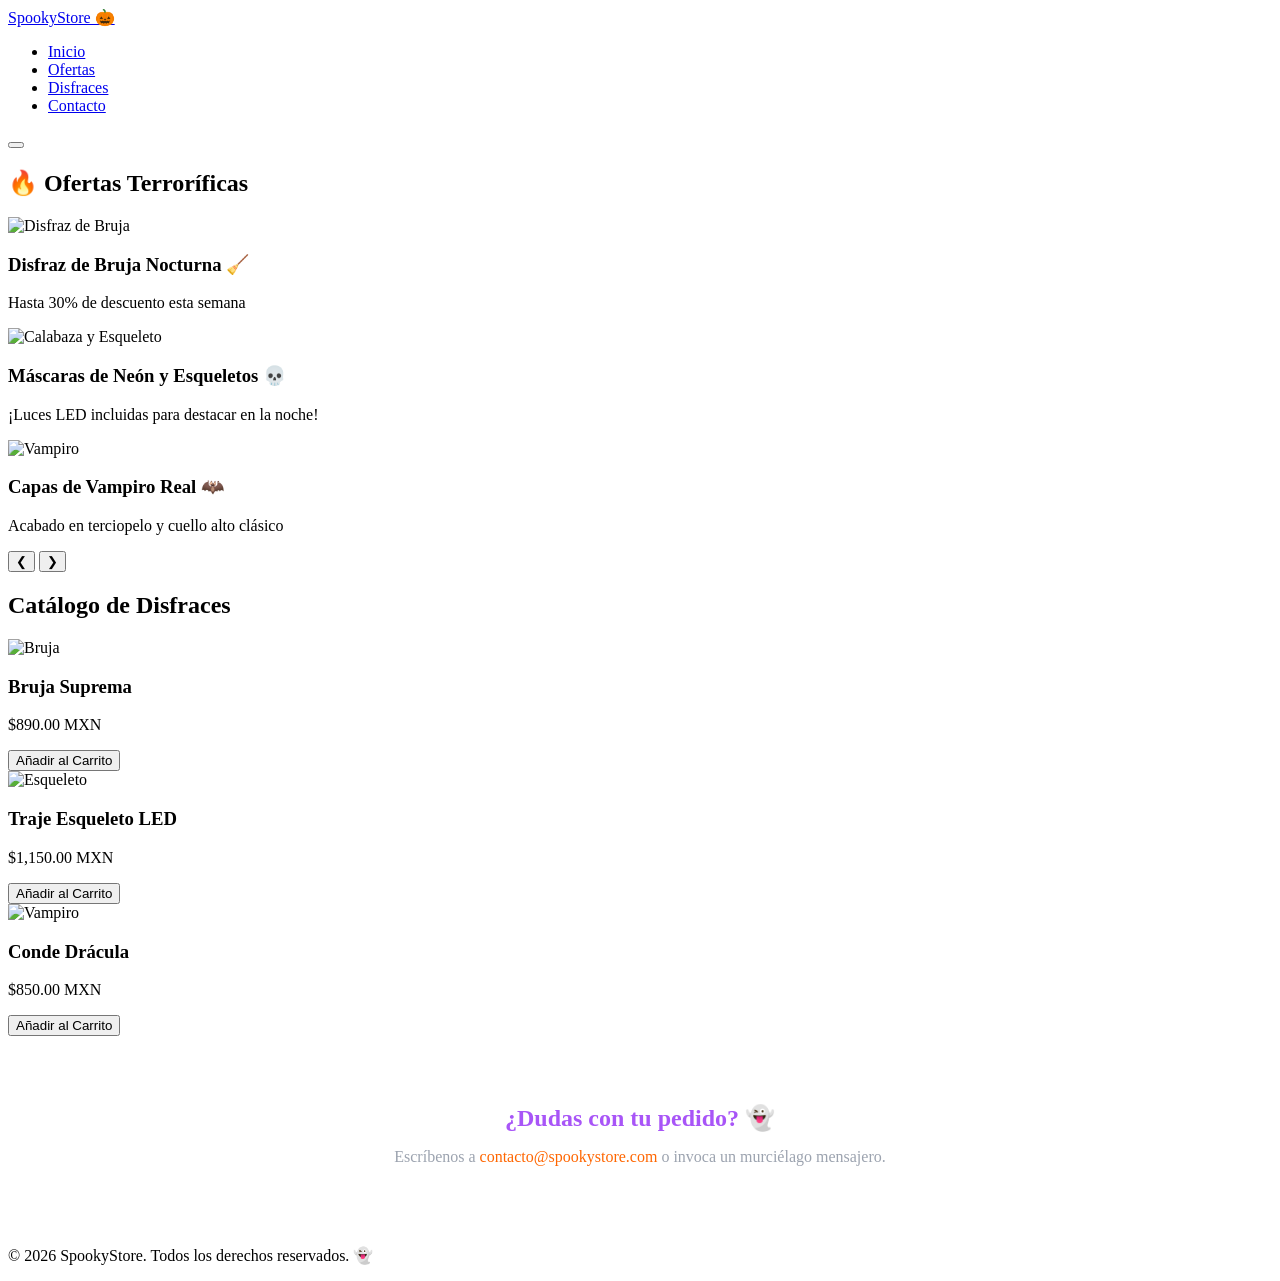
==== practica_7/index.html @ 5d2d2d52 "Primer commit limpio" ====
<!DOCTYPE html>
<html lang="es">
<head>
    <meta charset="UTF-8">
    <meta name="viewport" content="width=device-width, initial-scale=1.0">
    <title>SpookyStore 🎃 - Disfraces de Halloween</title>
    <link href="https://fonts.googleapis.com/css2?family=Creepster&family=Inter:wght@400;500;700&display=swap" rel="stylesheet">
    <link rel="stylesheet" href="./styles/style.css?v=3">
</head>
<body>

    <header class="header">
        <nav class="navbar">
            <a href="#" class="logo">SpookyStore 🎃</a>

            <ul class="nav-menu" id="nav-menu">
                <li><a href="#inicio" class="nav-link">Inicio</a></li>
                <li><a href="#carrusel" class="nav-link">Ofertas</a></li>
                <li><a href="#catalog" class="nav-link">Disfraces</a></li>
                <li><a href="#contacto" class="nav-link">Contacto</a></li>
            </ul>

            <button class="hamburger" id="hamburger" aria-label="Abrir menú">
                <span class="bar"></span>
                <span class="bar"></span>
                <span class="bar"></span>
            </button>
        </nav>
    </header>

    <main>
        <section id="inicio" style="display:none;"></section>

        <section id="carrusel" class="seccion-carrusel">
            <h2>🔥 Ofertas Terroríficas</h2>
            
            <div class="carrusel-container">
                <div class="slide active">
                    <img src="https://images.unsplash.com/photo-1509557965875-b88c97052f0e?w=800&auto=format&fit=crop" alt="Disfraz de Bruja">
                    <div class="slide-caption">
                        <h3>Disfraz de Bruja Nocturna 🧹</h3>
                        <p>Hasta 30% de descuento esta semana</p>
                    </div>
                </div>

                <div class="slide">
                    <img src="https://images.unsplash.com/photo-1508361001413-7a9dca21d08a?w=800&auto=format&fit=crop" alt="Calabaza y Esqueleto">
                    <div class="slide-caption">
                        <h3>Máscaras de Neón y Esqueletos 💀</h3>
                        <p>¡Luces LED incluidas para destacar en la noche!</p>
                    </div>
                </div>

                <div class="slide">
                    <img src="https://images.unsplash.com/photo-1572293007244-8b60335d2b7d?w=800&auto=format&fit=crop" alt="Vampiro">
                    <div class="slide-caption">
                        <h3>Capas de Vampiro Real 🦇</h3>
                        <p>Acabado en terciopelo y cuello alto clásico</p>
                    </div>
                </div>

                <button class="carrusel-btn prev" id="btn-prev">❮</button>
                <button class="carrusel-btn next" id="btn-next">❯</button>
            </div>

            <div class="indicadores">
                <span class="dot active" data-index="0"></span>
                <span class="dot" data-index="1"></span>
                <span class="dot" data-index="2"></span>
            </div>
        </section>

        <section id="catalog" class="seccion-catalogo">
            <h2>Catálogo de Disfraces</h2>
            <div class="grid-disfraces">
                <article class="card">
                    <img src="https://images.unsplash.com/photo-1509557965875-b88c97052f0e?w=400&auto=format&fit=crop" alt="Bruja">
                    <h3>Bruja Suprema</h3>
                    <p class="precio">$890.00 MXN</p>
                    <button class="btn-comprar">Añadir al Carrito</button>
                </article>

                <article class="card">
                    <img src="https://images.unsplash.com/photo-1508361001413-7a9dca21d08a?w=400&auto=format&fit=crop" alt="Esqueleto">
                    <h3>Traje Esqueleto LED</h3>
                    <p class="precio">$1,150.00 MXN</p>
                    <button class="btn-comprar">Añadir al Carrito</button>
                </article>

                <article class="card">
                    <img src="https://images.unsplash.com/photo-1572293007244-8b60335d2b7d?w=400&auto=format&fit=crop" alt="Vampiro">
                    <h3>Conde Drácula</h3>
                    <p class="precio">$850.00 MXN</p>
                    <button class="btn-comprar">Añadir al Carrito</button>
                </article>
            </div>
        </section>

        <section id="contacto" style="text-align: center; padding: 3rem 1rem;">
            <h2 style="color: #a855f7; margin-bottom: 1rem;">¿Dudas con tu pedido? 👻</h2>
            <p style="color: #9ca3af;">Escríbenos a <span style="color: #ff6600;">contacto@spookystore.com</span> o invoca un murciélago mensajero.</p>
        </section>
    </main>

    <footer>
        <p>&copy; 2026 SpookyStore. Todos los derechos reservados. 👻</p>
    </footer>

    <script src="./js/script.js?v=3"></script>
</body>
</html>
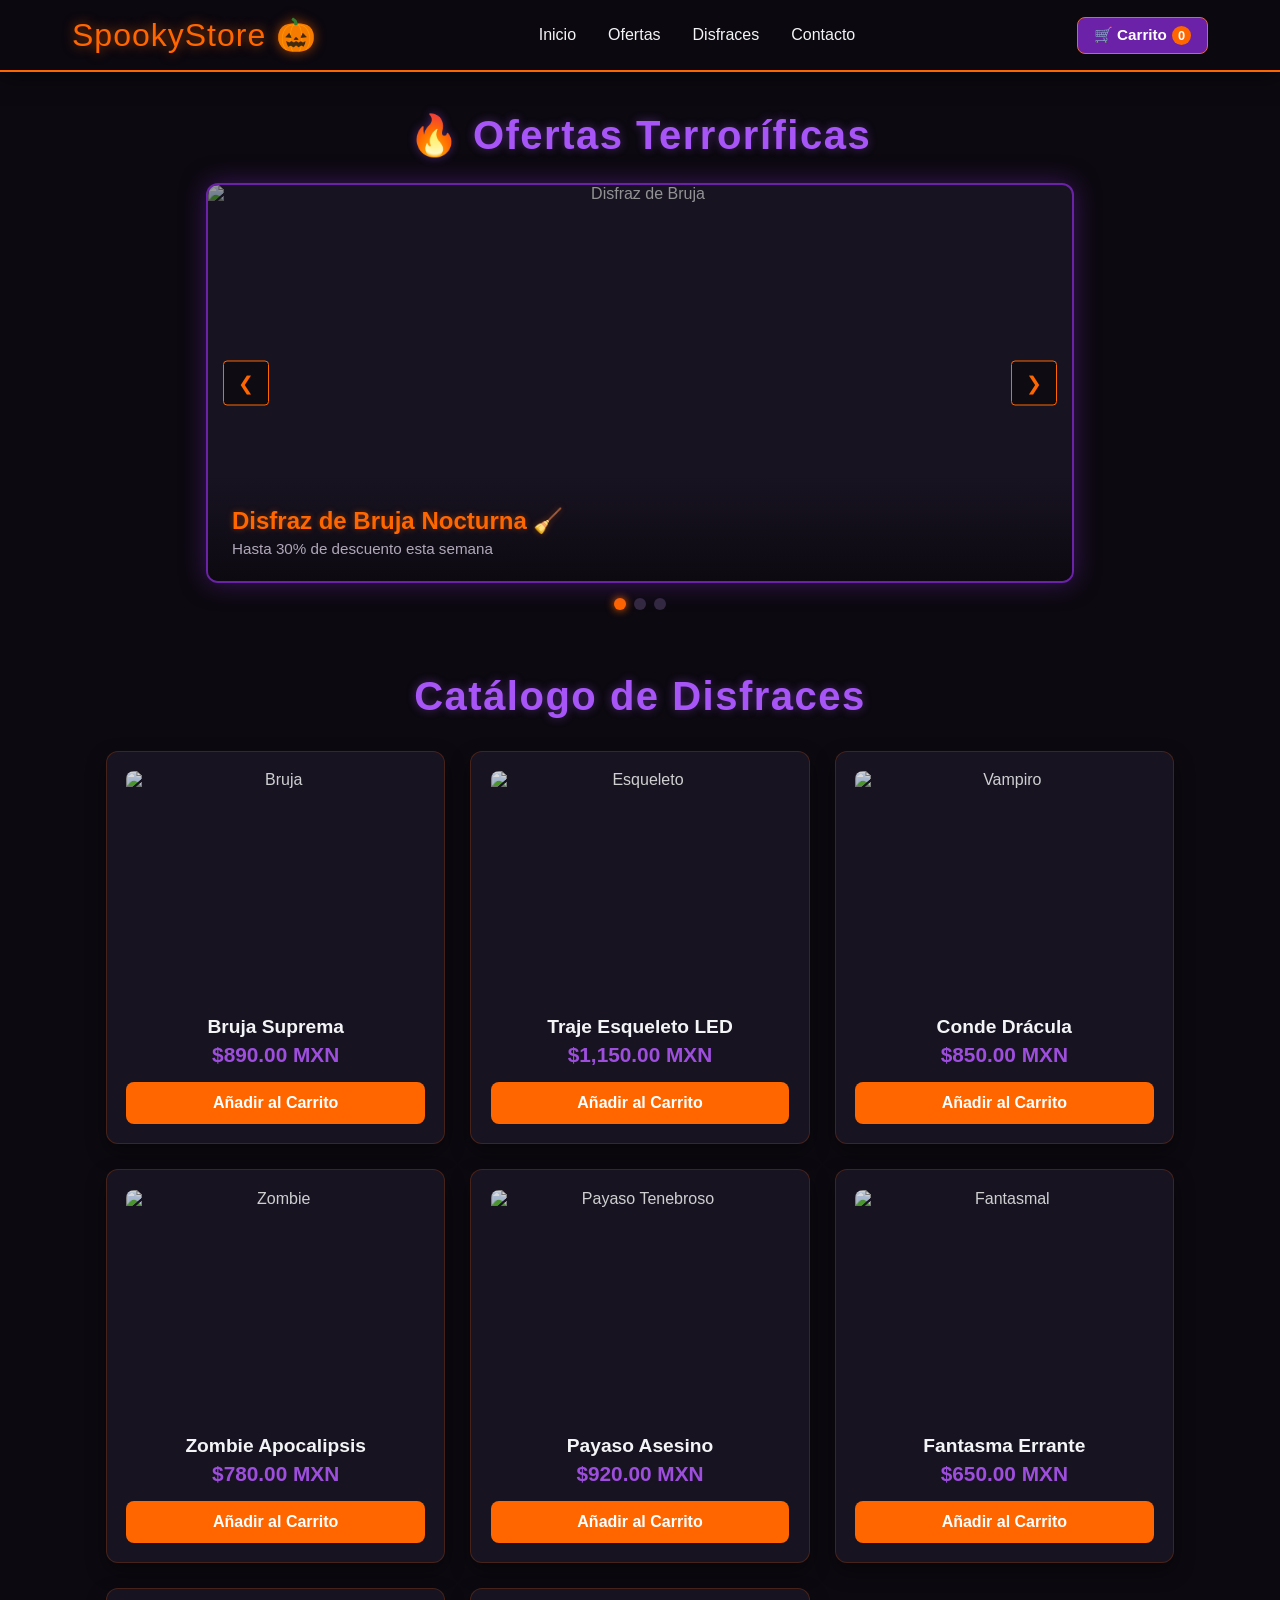
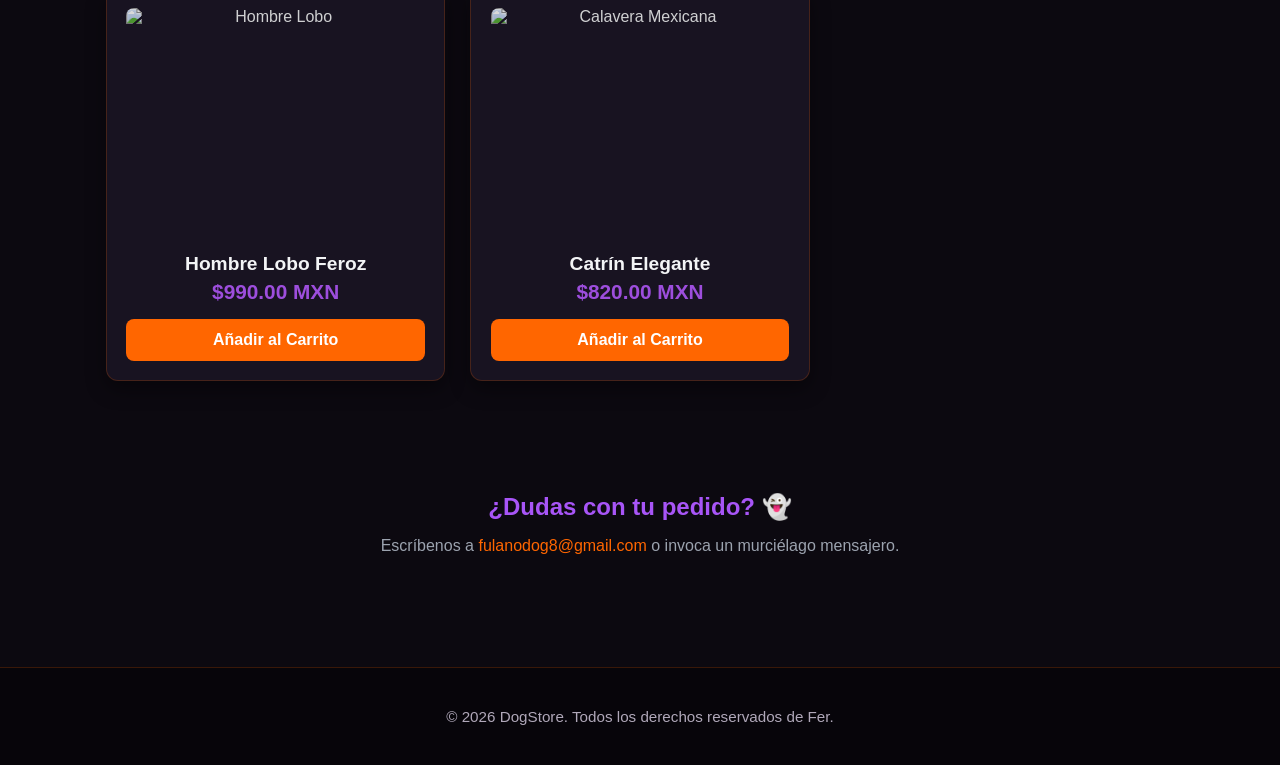
==== commit f3faf2f3: "fer" ====
--- a/practica_7/index.html
+++ b/practica_7/index.html
@@ -5,7 +5,7 @@
     <meta name="viewport" content="width=device-width, initial-scale=1.0">
     <title>SpookyStore 🎃 - Disfraces de Halloween</title>
     <link href="https://fonts.googleapis.com/css2?family=Creepster&family=Inter:wght@400;500;700&display=swap" rel="stylesheet">
-    <link rel="stylesheet" href="./styles/style.css?v=3">
+    <link rel="stylesheet" href="style.css">
 </head>
 <body>
 
@@ -20,23 +20,29 @@
                 <li><a href="#contacto" class="nav-link">Contacto</a></li>
             </ul>
 
-            <button class="hamburger" id="hamburger" aria-label="Abrir menú">
-                <span class="bar"></span>
-                <span class="bar"></span>
-                <span class="bar"></span>
-            </button>
+            <div class="nav-actions">
+                <button type="button" id="btn-carrito" class="btn-carrito">
+                    🛒 Carrito <span id="contador-carrito">0</span>
+                </button>
+                <button type="button" class="hamburger" id="hamburger" aria-label="Abrir menú">
+                    <span class="bar"></span>
+                    <span class="bar"></span>
+                    <span class="bar"></span>
+                </button>
+            </div>
         </nav>
     </header>
 
     <main>
         <section id="inicio" style="display:none;"></section>
 
+        <!-- Carrusel de Ofertas -->
         <section id="carrusel" class="seccion-carrusel">
             <h2>🔥 Ofertas Terroríficas</h2>
             
             <div class="carrusel-container">
                 <div class="slide active">
-                    <img src="https://images.unsplash.com/photo-1509557965875-b88c97052f0e?w=800&auto=format&fit=crop" alt="Disfraz de Bruja">
+                    <img src="https://img.magnific.com/foto-gratis/vista-brujas-desalentadoras_23-2150674807.jpg?semt=ais_hybrid&w=740&q=80" alt="Disfraz de Bruja">
                     <div class="slide-caption">
                         <h3>Disfraz de Bruja Nocturna 🧹</h3>
                         <p>Hasta 30% de descuento esta semana</p>
@@ -44,7 +50,7 @@
                 </div>
 
                 <div class="slide">
-                    <img src="https://images.unsplash.com/photo-1508361001413-7a9dca21d08a?w=800&auto=format&fit=crop" alt="Calabaza y Esqueleto">
+                    <img src= "https://encrypted-tbn0.gstatic.com/images?q=tbn:ANd9GcT6PQ3MVRhZZMbQuvmBQ1pp8YjDQz6DBYc3OJa4tdEZaA&s=10">
                     <div class="slide-caption">
                         <h3>Máscaras de Neón y Esqueletos 💀</h3>
                         <p>¡Luces LED incluidas para destacar en la noche!</p>
@@ -52,15 +58,15 @@
                 </div>
 
                 <div class="slide">
-                    <img src="https://images.unsplash.com/photo-1572293007244-8b60335d2b7d?w=800&auto=format&fit=crop" alt="Vampiro">
+                    <img src="https://encrypted-tbn0.gstatic.com/images?q=tbn:ANd9GcT6PQ3MVRhZZMbQuvmBQ1pp8YjDQz6DBYc3OJa4tdEZaA&s=10" alt="Vampiro">
                     <div class="slide-caption">
                         <h3>Capas de Vampiro Real 🦇</h3>
                         <p>Acabado en terciopelo y cuello alto clásico</p>
                     </div>
                 </div>
 
-                <button class="carrusel-btn prev" id="btn-prev">❮</button>
-                <button class="carrusel-btn next" id="btn-next">❯</button>
+                <button type="button" class="carrusel-btn prev" id="btn-prev">❮</button>
+                <button type="button" class="carrusel-btn next" id="btn-next">❯</button>
             </div>
 
             <div class="indicadores">
@@ -70,42 +76,94 @@
             </div>
         </section>
 
+        <!-- Catálogo de Disfraces -->
         <section id="catalog" class="seccion-catalogo">
             <h2>Catálogo de Disfraces</h2>
             <div class="grid-disfraces">
-                <article class="card">
-                    <img src="https://images.unsplash.com/photo-1509557965875-b88c97052f0e?w=400&auto=format&fit=crop" alt="Bruja">
+                <div class="card">
+                    <img src="https://encrypted-tbn0.gstatic.com/images?q=tbn:ANd9GcScZ7V1LC_drcql-L1FyAbQLgtDNLPZxexVZ6xHu0V90g&s=10" alt="Bruja">
                     <h3>Bruja Suprema</h3>
                     <p class="precio">$890.00 MXN</p>
-                    <button class="btn-comprar">Añadir al Carrito</button>
-                </article>
+                    <button type="button" class="btn-comprar">Añadir al Carrito</button>
+                </div>
 
-                <article class="card">
-                    <img src="https://images.unsplash.com/photo-1508361001413-7a9dca21d08a?w=400&auto=format&fit=crop" alt="Esqueleto">
+                <div class="card">
+                    <img src="https://encrypted-tbn0.gstatic.com/images?q=tbn:ANd9GcT6PQ3MVRhZZMbQuvmBQ1pp8YjDQz6DBYc3OJa4tdEZaA&s=10" alt="Esqueleto">
                     <h3>Traje Esqueleto LED</h3>
                     <p class="precio">$1,150.00 MXN</p>
-                    <button class="btn-comprar">Añadir al Carrito</button>
-                </article>
+                    <button type="button" class="btn-comprar">Añadir al Carrito</button>
+                </div>
 
-                <article class="card">
-                    <img src="https://images.unsplash.com/photo-1572293007244-8b60335d2b7d?w=400&auto=format&fit=crop" alt="Vampiro">
+                <div class="card">
+                    <img src="https://encrypted-tbn0.gstatic.com/images?q=tbn:ANd9GcSVba8PCtnoAhwFvWZ6HF2on46EW_HwLZRLfX2tRUhaMQ&s=10" alt="Vampiro">
                     <h3>Conde Drácula</h3>
                     <p class="precio">$850.00 MXN</p>
-                    <button class="btn-comprar">Añadir al Carrito</button>
-                </article>
+                    <button type="button" class="btn-comprar">Añadir al Carrito</button>
+                </div>
+
+                <div class="card">
+                    <img src="https://i.etsystatic.com/66758368/r/il/d5ba83/8445111968/il_300x300.8445111968_d9t4.jpg" alt="Zombie">
+                    <h3>Zombie Apocalipsis</h3>
+                    <p class="precio">$780.00 MXN</p>
+                    <button type="button" class="btn-comprar">Añadir al Carrito</button>
+                </div>
+
+                <div class="card">
+                    <img src="https://encrypted-tbn0.gstatic.com/images?q=tbn:ANd9GcT5wqQ0deTK4vmgz-ZHMk1ABmJErTkF_bbZINuKqAXVaw&s=10" alt="Payaso Tenebroso">
+                    <h3>Payaso Asesino</h3>
+                    <p class="precio">$920.00 MXN</p>
+                    <button type="button" class="btn-comprar">Añadir al Carrito</button>
+                </div>
+
+                <div class="card">
+                    <img src="https://encrypted-tbn0.gstatic.com/images?q=tbn:ANd9GcS3W8XRjBHX0uYvkMM8Mj9ScSVllFy_R3qUVafALjOJbw&s" alt="Fantasmal">
+                    <h3>Fantasma Errante</h3>
+                    <p class="precio">$650.00 MXN</p>
+                    <button type="button" class="btn-comprar">Añadir al Carrito</button>
+                </div>
+
+                <div class="card">
+                    <img src="https://encrypted-tbn0.gstatic.com/images?q=tbn:ANd9GcStXcg2guz7lEFEcUIzmVnG-gd6tChfsDlXaTxa3bYEpg&s=10" alt="Hombre Lobo">
+                    <h3>Hombre Lobo Feroz</h3>
+                    <p class="precio">$990.00 MXN</p>
+                    <button type="button" class="btn-comprar">Añadir al Carrito</button>
+                </div>
+
+                <div class="card">
+                    <img src="https://encrypted-tbn0.gstatic.com/images?q=tbn:ANd9GcR-54rtcU7G3kaI4eyC2Mm23cXzJRE91tciSBd30iyDFw&s=10" alt="Calavera Mexicana">
+                    <h3>Catrín Elegante</h3>
+                    <p class="precio">$820.00 MXN</p>
+                    <button type="button" class="btn-comprar">Añadir al Carrito</button>
+                </div>
             </div>
         </section>
 
+        <!-- Sección Contacto -->
         <section id="contacto" style="text-align: center; padding: 3rem 1rem;">
             <h2 style="color: #a855f7; margin-bottom: 1rem;">¿Dudas con tu pedido? 👻</h2>
-            <p style="color: #9ca3af;">Escríbenos a <span style="color: #ff6600;">contacto@spookystore.com</span> o invoca un murciélago mensajero.</p>
+            <p style="color: #9ca3af;">Escríbenos a <span style="color: #ff6600;">fulanodog8@gmail.com</span> o invoca un murciélago mensajero.</p>
         </section>
     </main>
 
+    <!-- Modal del Carrito -->
+    <div id="modal-carrito" class="modal-carrito">
+        <div class="modal-contenido">
+            <span id="cerrar-carrito" class="cerrar-carrito">&times;</span>
+            <h2>🛒 Tu Caldero de Compras</h2>
+            <div id="lista-carrito-items">
+                <p class="carrito-vacio">Tu carrito está vacío, ¡agrega algo terrorífico!</p>
+            </div>
+            <div class="carrito-footer">
+                <h3>Total: <span id="carrito-total">$0.00 MXN</span></h3>
+                <button type="button" id="btn-pagar" class="btn-pagar">Proceder al Pago 🦇</button>
+            </div>
+        </div>
+    </div>
+
     <footer>
-        <p>&copy; 2026 SpookyStore. Todos los derechos reservados. 👻</p>
+        <p>&copy; 2026 DogStore. Todos los derechos reservados de Fer.</p>
     </footer>
 
-    <script src="./js/script.js?v=3"></script>
+    <script src="script.js"></script>
 </body>
 </html>
--- a/practica_7/style.css
+++ b/practica_7/style.css
@@ -0,0 +1,464 @@
+* {
+    margin: 0;
+    padding: 0;
+    box-sizing: border-box;
+}
+
+body {
+    font-family: 'Inter', 'Segoe UI', Tahoma, Geneva, Verdana, sans-serif;
+    background-color: #0c0910;
+    color: #f3f4f6;
+    overflow-x: hidden;
+}
+
+.header {
+    background-color: rgba(12, 9, 16, 0.95);
+    backdrop-filter: blur(8px);
+    position: sticky;
+    top: 0;
+    z-index: 1000;
+    border-bottom: 2px solid #ff6600;
+    box-shadow: 0 4px 20px rgba(0, 0, 0, 0.5);
+}
+
+.navbar {
+    display: flex;
+    justify-content: space-between;
+    align-items: center;
+    padding: 1rem 2rem;
+    max-width: 1200px;
+    margin: 0 auto;
+}
+
+.logo {
+    font-family: 'Creepster', cursive, sans-serif;
+    font-size: 2rem;
+    letter-spacing: 1px;
+    color: #ff6600;
+    text-decoration: none;
+    text-shadow: 0 0 12px rgba(255, 102, 0, 0.6);
+    transition: transform 0.3s ease;
+}
+
+.logo:hover {
+    transform: scale(1.05);
+}
+
+.nav-menu {
+    display: flex;
+    list-style: none;
+    gap: 2rem;
+}
+
+.nav-link {
+    color: #f3f4f6;
+    text-decoration: none;
+    font-weight: 500;
+    transition: color 0.3s;
+}
+
+.nav-link:hover {
+    color: #ff6600;
+    text-shadow: 0 0 8px rgba(255, 102, 0, 0.4);
+}
+
+/* Botón del Carrito en el Header */
+.nav-actions {
+    display: flex;
+    align-items: center;
+    gap: 1rem;
+}
+
+.btn-carrito {
+    background-color: #6b21a8;
+    color: #fff;
+    border: 1px solid #ff6600;
+    padding: 0.5rem 1rem;
+    border-radius: 8px;
+    cursor: pointer;
+    font-weight: bold;
+    font-size: 0.95rem;
+    display: flex;
+    align-items: center;
+    gap: 5px;
+    transition: background 0.3s, transform 0.2s;
+}
+
+.btn-carrito:hover {
+    background-color: #ff6600;
+    transform: scale(1.05);
+}
+
+#contador-carrito {
+    background-color: #ff6600;
+    color: #fff;
+    padding: 2px 6px;
+    border-radius: 50%;
+    font-size: 0.8rem;
+}
+
+.hamburger {
+    display: none;
+    cursor: pointer;
+    background: none;
+    border: none;
+    flex-direction: column;
+    gap: 5px;
+}
+
+.bar {
+    display: block;
+    width: 25px;
+    height: 3px;
+    background-color: #ff6600;
+    border-radius: 3px;
+    transition: all 0.3s ease;
+}
+
+.seccion-carrusel {
+    max-width: 900px;
+    margin: 2.5rem auto;
+    padding: 0 1rem;
+    text-align: center;
+}
+
+.seccion-carrusel h2, .seccion-catalogo h2 {
+    font-family: 'Creepster', cursive, sans-serif;
+    font-size: 2.5rem;
+    letter-spacing: 1.5px;
+    color: #a855f7;
+    margin-bottom: 1.5rem;
+    text-shadow: 0 0 10px rgba(168, 85, 247, 0.4);
+}
+
+.carrusel-container {
+    position: relative;
+    width: 100%;
+    height: 400px;
+    border-radius: 12px;
+    overflow: hidden;
+    border: 2px solid #6b21a8;
+    box-shadow: 0 0 25px rgba(107, 33, 168, 0.5);
+    background-color: #181321;
+}
+
+.slide {
+    position: absolute;
+    top: 0;
+    left: 0;
+    width: 100%;
+    height: 100%;
+    opacity: 0;
+    visibility: hidden;
+    transition: opacity 0.8s ease-in-out, visibility 0.8s ease-in-out;
+    display: flex;
+    flex-direction: column;
+    justify-content: flex-end;
+}
+
+.slide.active {
+    opacity: 1;
+    visibility: visible;
+}
+
+.slide img {
+    position: absolute;
+    top: 0;
+    left: 0;
+    width: 100%;
+    height: 100%;
+    object-fit: cover;
+    filter: brightness(60%);
+    z-index: 1;
+    transition: filter 0.5s;
+}
+
+.slide:hover img {
+    filter: brightness(80%);
+}
+
+.slide-caption {
+    position: relative;
+    z-index: 2;
+    background: linear-gradient(to top, rgba(12, 9, 16, 0.95), transparent);
+    width: 100%;
+    padding: 2rem 1.5rem 1.5rem 1.5rem;
+    text-align: left;
+}
+
+.slide-caption h3 {
+    color: #ff6600;
+    font-size: 1.5rem;
+    margin-bottom: 0.3rem;
+    text-shadow: 0 0 6px rgba(255, 102, 0, 0.4);
+}
+
+.slide-caption p {
+    color: #b0a8b9;
+    font-size: 0.95rem;
+}
+
+.carrusel-btn {
+    position: absolute;
+    top: 50%;
+    transform: translateY(-50%);
+    background-color: rgba(12, 9, 16, 0.8);
+    color: #ff6600;
+    border: 1px solid #ff6600;
+    font-size: 1.2rem;
+    padding: 10px 14px;
+    cursor: pointer;
+    border-radius: 4px;
+    z-index: 10;
+    transition: background 0.3s, color 0.3s;
+}
+
+.carrusel-btn:hover {
+    background-color: #ff6600;
+    color: #fff;
+}
+
+.carrusel-btn.prev { left: 15px; }
+.carrusel-btn.next { right: 15px; }
+
+.indicadores {
+    margin-top: 15px;
+    display: flex;
+    justify-content: center;
+    gap: 8px;
+}
+
+.dot {
+    display: inline-block;
+    width: 12px;
+    height: 12px;
+    background-color: #332940;
+    border-radius: 50%;
+    cursor: pointer;
+    transition: background-color 0.3s, box-shadow 0.3s;
+}
+
+.dot.active {
+    background-color: #ff6600;
+    box-shadow: 0 0 8px #ff6600;
+}
+
+.seccion-catalogo {
+    max-width: 1100px;
+    margin: 4rem auto;
+    padding: 0 1rem;
+    text-align: center;
+}
+
+.grid-disfraces {
+    display: grid;
+    grid-template-columns: repeat(auto-fill, minmax(280px, 1fr));
+    gap: 25px;
+    margin-top: 2rem;
+}
+
+.card {
+    background-color: #181321;
+    border-radius: 12px;
+    padding: 1.2rem;
+    border: 1px solid rgba(255, 102, 0, 0.2);
+    box-shadow: 0 8px 20px rgba(0, 0, 0, 0.4);
+    transition: transform 0.3s ease, border-color 0.3s ease, box-shadow 0.3s ease;
+    display: flex;
+    flex-direction: column;
+}
+
+.card:hover {
+    transform: translateY(-8px);
+    border-color: #ff6600;
+    box-shadow: 0 12px 30px rgba(255, 102, 0, 0.25);
+}
+
+.card img {
+    width: 100%;
+    height: 230px;
+    object-fit: cover;
+    border-radius: 8px;
+    filter: brightness(85%);
+    transition: filter 0.3s;
+}
+
+.card:hover img {
+    filter: brightness(100%);
+}
+
+.card h3 {
+    margin: 15px 0 5px 0;
+    font-size: 1.2rem;
+    color: #f3f4f6;
+}
+
+.precio {
+    color: #9d4edd;
+    font-weight: bold;
+    font-size: 1.3rem;
+    margin-bottom: 15px;
+}
+
+.btn-comprar {
+    background-color: #ff6600;
+    color: white;
+    border: none;
+    padding: 12px;
+    width: 100%;
+    border-radius: 8px;
+    cursor: pointer;
+    font-weight: bold;
+    font-size: 1rem;
+    transition: background 0.3s;
+    margin-top: auto;
+}
+
+.btn-comprar:hover {
+    background-color: #e55b00;
+}
+
+/* Modal del Carrito */
+.modal-carrito {
+    display: none;
+    position: fixed;
+    top: 0;
+    left: 0;
+    width: 100%;
+    height: 100%;
+    background-color: rgba(0, 0, 0, 0.7);
+    z-index: 2000;
+    justify-content: center;
+    align-items: center;
+}
+
+.modal-contenido {
+    background-color: #181321;
+    border: 2px solid #ff6600;
+    border-radius: 12px;
+    width: 90%;
+    max-width: 450px;
+    padding: 2rem;
+    position: relative;
+    box-shadow: 0 0 25px rgba(255, 102, 0, 0.4);
+    color: #f3f4f6;
+}
+
+.cerrar-carrito {
+    position: absolute;
+    top: 15px;
+    right: 20px;
+    font-size: 1.5rem;
+    cursor: pointer;
+    color: #ff6600;
+    transition: color 0.3s;
+}
+
+.cerrar-carrito:hover {
+    color: #fff;
+}
+
+.modal-contenido h2 {
+    font-family: 'Creepster', cursive, sans-serif;
+    color: #a855f7;
+    margin-bottom: 1.5rem;
+    font-size: 1.8rem;
+}
+
+#lista-carrito-items {
+    max-height: 250px;
+    overflow-y: auto;
+    margin-bottom: 1.5rem;
+    border-top: 1px solid #332940;
+    border-bottom: 1px solid #332940;
+    padding: 1rem 0;
+}
+
+.carrito-vacio {
+    color: #9ca3af;
+    text-align: center;
+}
+
+.carrito-item {
+    display: flex;
+    justify-content: space-between;
+    align-items: center;
+    margin-bottom: 0.8rem;
+    font-size: 0.95rem;
+}
+
+.btn-eliminar {
+    background: none;
+    border: none;
+    cursor: pointer;
+    font-size: 0.9rem;
+}
+
+.carrito-footer {
+    display: flex;
+    flex-direction: column;
+    gap: 1rem;
+}
+
+.carrito-footer h3 {
+    display: flex;
+    justify-content: space-between;
+    color: #ff6600;
+}
+
+.btn-pagar {
+    background-color: #6b21a8;
+    color: #fff;
+    border: none;
+    padding: 12px;
+    border-radius: 8px;
+    font-weight: bold;
+    cursor: pointer;
+    transition: background 0.3s;
+}
+
+.btn-pagar:hover {
+    background-color: #ff6600;
+}
+
+footer {
+    text-align: center;
+    padding: 2.5rem;
+    background-color: #07050a;
+    margin-top: 4rem;
+    border-top: 1px solid rgba(255, 102, 0, 0.2);
+    color: #b0a8b9;
+    font-size: 0.95rem;
+}
+
+@media (max-width: 768px) {
+    .hamburger {
+        display: flex;
+    }
+
+    .nav-menu {
+        position: fixed;
+        left: -100%;
+        top: 65px;
+        flex-direction: column;
+        background-color: rgba(12, 9, 16, 0.98);
+        width: 100%;
+        text-align: center;
+        padding: 2rem 0;
+        transition: 0.3s ease;
+        border-bottom: 2px solid #ff6600;
+        box-shadow: 0 10px 25px rgba(0,0,0,0.6);
+    }
+
+    .nav-menu.active {
+        left: 0;
+    }
+
+    .hamburger.active .bar:nth-child(1) { transform: translateY(8px) rotate(45deg); }
+    .hamburger.active .bar:nth-child(2) { opacity: 0; }
+    .hamburger.active .bar:nth-child(3) { transform: translateY(-8px) rotate(-45deg); }
+    
+    .carrusel-container {
+        height: 300px;
+    }
+}
